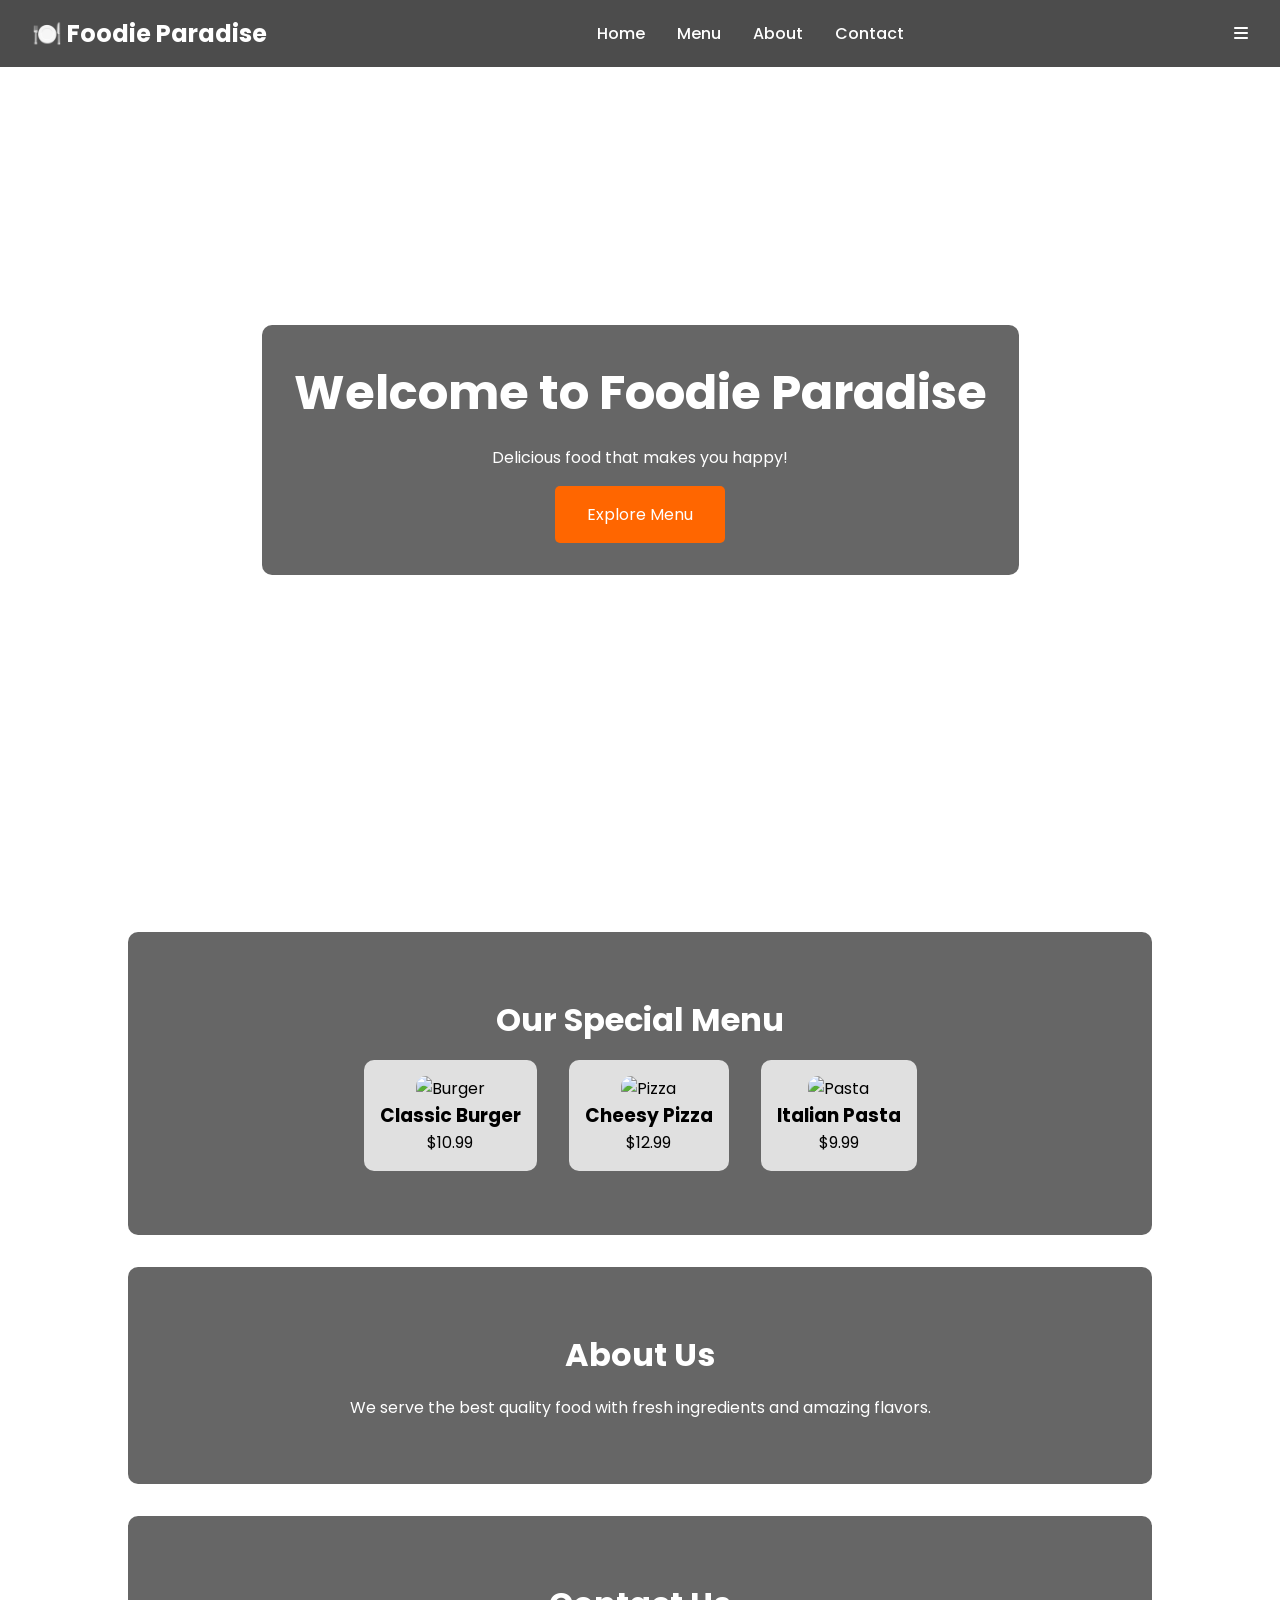
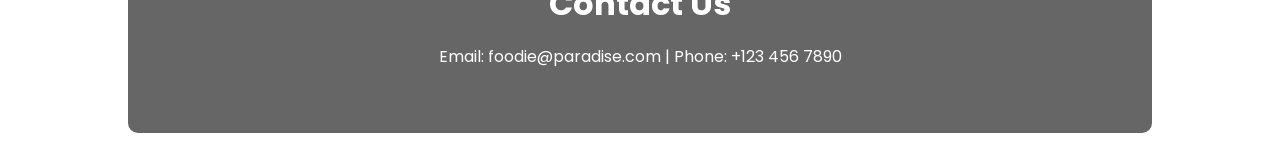
==== foodie/index.html @ 31742954 "Add files via upload" ====
<!DOCTYPE html>
<html lang="en">
<head>
    <meta charset="UTF-8">
    <meta name="viewport" content="width=device-width, initial-scale=1.0">
    <title>Foodie Paradise</title>
    <link rel="stylesheet" href="style.css">
    <script defer src="script.js"></script>
    <link rel="stylesheet" href="https://cdnjs.cloudflare.com/ajax/libs/font-awesome/6.4.2/css/all.min.css">
</head>
<body>

    <!-- Navbar -->
    <nav class="navbar">
        <div class="logo">🍽️ Foodie Paradise</div>
        <ul class="nav-links">
            <li><a href="#home">Home</a></li>
            <li><a href="#menu">Menu</a></li>
            <li><a href="#about">About</a></li>
            <li><a href="#contact">Contact</a></li>
        </ul>
        <div class="menu-toggle"><i class="fas fa-bars"></i></div>
    </nav>

    <!-- Hero Section -->
    <header id="home" class="hero">
        <div class="hero-text">
            <h1>Welcome to Foodie Paradise</h1>
            <p>Delicious food that makes you happy!</p>
            <a href="#menu" class="btn">Explore Menu</a>
        </div>
    </header>

    <!-- Menu Section -->
    <section id="menu" class="section">
        <h2>Our Special Menu</h2>
        <div class="menu-container">
            <div class="menu-item">
                <img src="images/burger.jpg" alt="Burger">
                <h3>Classic Burger</h3>
                <p>$10.99</p>
            </div>
            <div class="menu-item">
                <img src="images/pizza.jpg" alt="Pizza">
                <h3>Cheesy Pizza</h3>
                <p>$12.99</p>
            </div>
            <div class="menu-item">
                <img src="images/pasta.jpg" alt="Pasta">
                <h3>Italian Pasta</h3>
                <p>$9.99</p>
            </div>
        </div>
    </section>

    <!-- About Section -->
    <section id="about" class="section">
        <h2>About Us</h2>
        <p>We serve the best quality food with fresh ingredients and amazing flavors.</p>
    </section>

    <!-- Contact Section -->
    <section id="contact" class="section">
        <h2>Contact Us</h2>
        <p>Email: foodie@paradise.com | Phone: +123 456 7890</p>
    </section>

</body>
</html>
---- foodie/style.css ----
/* Import Google Fonts */
@import url('https://fonts.googleapis.com/css2?family=Poppins:wght@300;400;600&display=swap');

/* Reset Default Styles */
* {
    margin: 0;
    padding: 0;
    box-sizing: border-box;
    font-family: 'Poppins', sans-serif;
}

/* Fixed Background Image */
body {
    background: url('images/food-bg.jpg') no-repeat center center fixed;
    background-size: cover;
    color: white;
    text-align: center;
}

/* Navbar Styles */
.navbar {
    display: flex;
    justify-content: space-between;
    align-items: center;
    padding: 1rem 2rem;
    background: rgba(0, 0, 0, 0.7);
    position: fixed;
    width: 100%;
    top: 0;
    left: 0;
    z-index: 100;
}

.logo {
    font-size: 1.5rem;
    font-weight: bold;
}

.nav-links {
    list-style: none;
    display: flex;
}

.nav-links li {
    margin: 0 1rem;
}

.nav-links a {
    text-decoration: none;
    color: white;
    font-weight: 500;
    transition: 0.3s;
}

.nav-links a:hover {
    color: #ffcc00;
}

/* Hero Section */
.hero {
    height: 100vh;
    display: flex;
    align-items: center;
    justify-content: center;
    text-align: center;
    padding: 0 2rem;
}

.hero-text {
    background: rgba(0, 0, 0, 0.6);
    padding: 2rem;
    border-radius: 10px;
}

.hero h1 {
    font-size: 3rem;
    margin-bottom: 1rem;
}

.btn {
    display: inline-block;
    margin-top: 1rem;
    padding: 1rem 2rem;
    background: #ff6600;
    color: white;
    font-size: 1rem;
    text-decoration: none;
    border-radius: 5px;
    transition: 0.3s;
}

.btn:hover {
    background: #cc5500;
}

/* Section Styles */
.section {
    padding: 4rem 2rem;
    background: rgba(0, 0, 0, 0.6);
    margin: 2rem auto;
    width: 80%;
    border-radius: 10px;
}

h2 {
    font-size: 2rem;
    margin-bottom: 1rem;
}

/* Menu Section */
.menu-container {
    display: flex;
    justify-content: center;
    gap: 2rem;
    flex-wrap: wrap;
}

.menu-item {
    background: rgba(255, 255, 255, 0.8);
    padding: 1rem;
    border-radius: 10px;
    color: black;
    text-align: center;
}

.menu-item img {
    width: 150px;
    border-radius: 10px;
}

/* Responsive Design */
@media (max-width: 768px) {
    .nav-links {
        display: none;
        flex-direction: column;
        background: rgba(0, 0, 0, 0.9);
        position: absolute;
        top: 60px;
        right: 0;
        width: 100%;
        text-align: center;
    }

    .nav-links.active {
        display: flex;
    }

    .menu-toggle {
        display: block;
        font-size: 1.5rem;
        cursor: pointer;
    }

    .menu-container {
        flex-direction: column;
    }
}
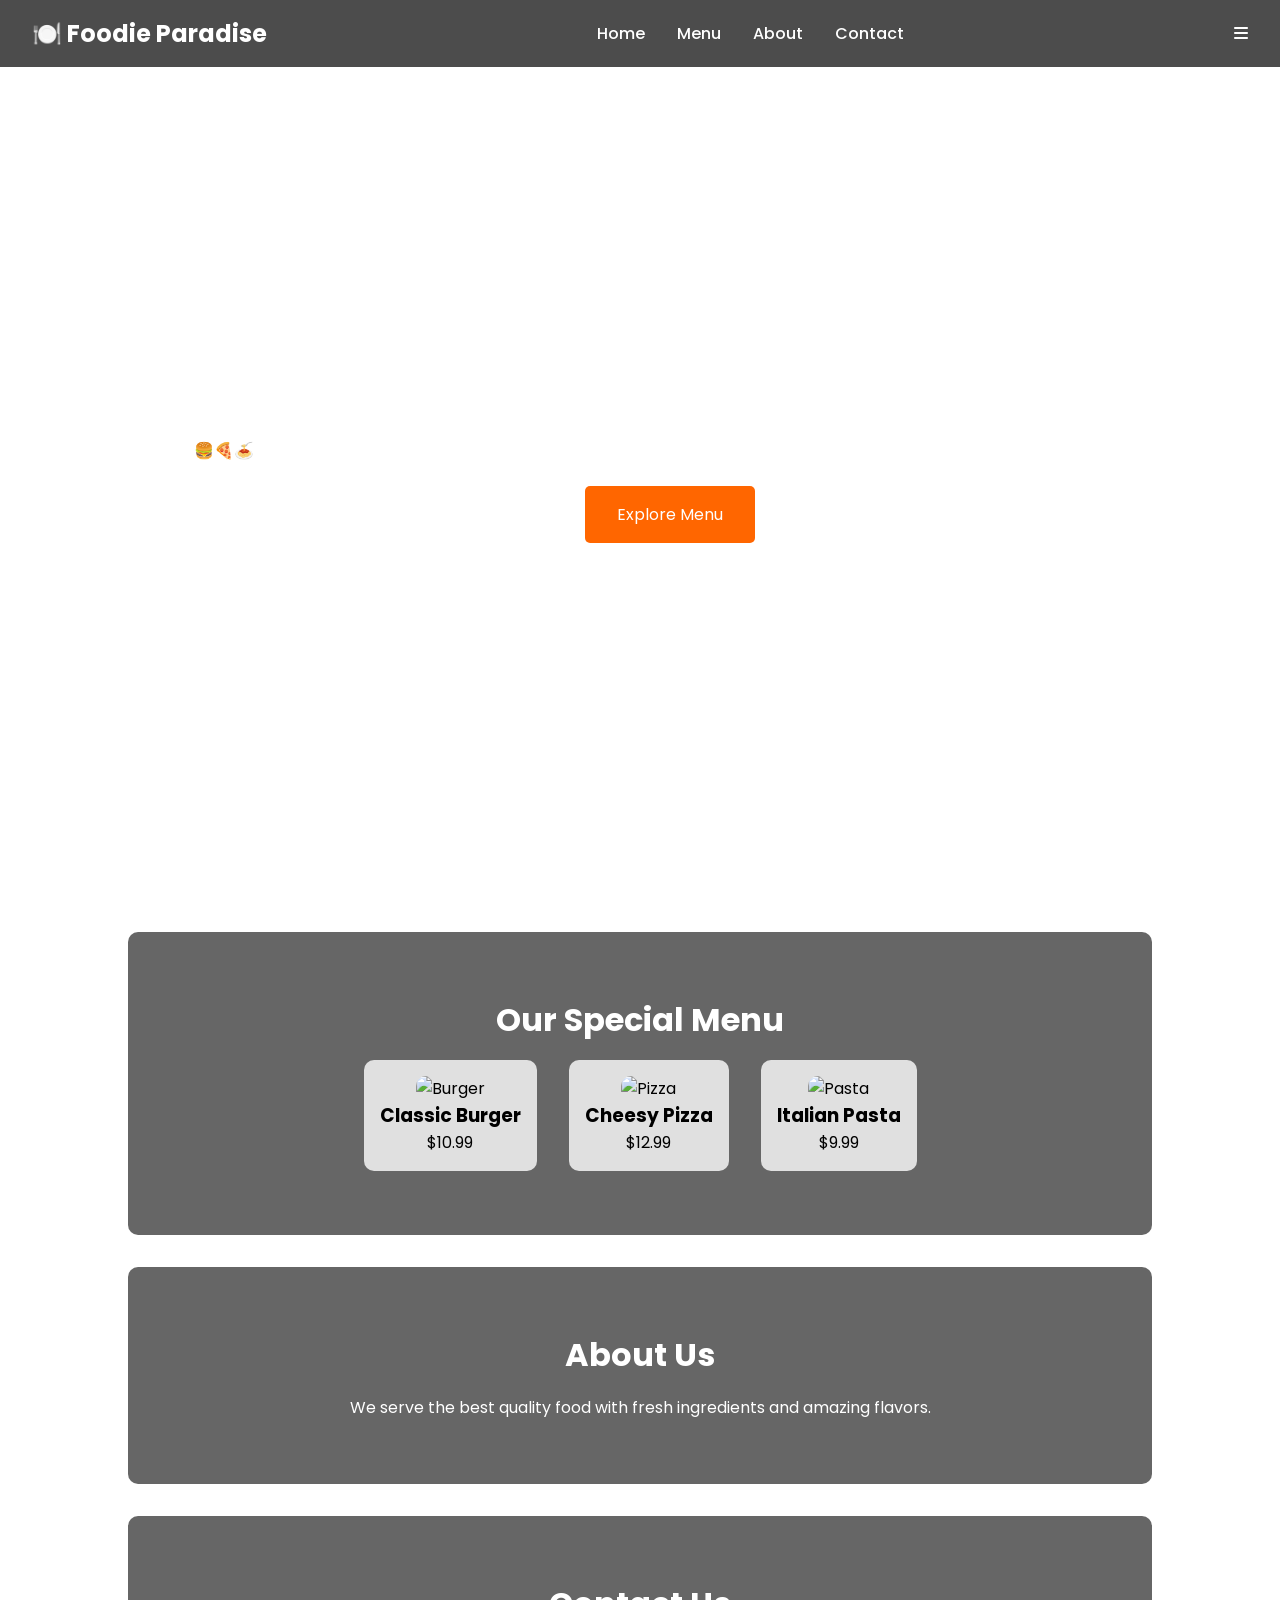
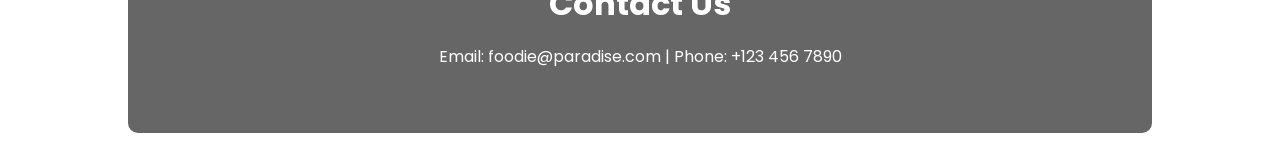
==== commit 8a4db1b8: "Enhance hero section with floating food icons Added floating food icons to the hero section and upda" ====
--- a/foodie/index.html
+++ b/foodie/index.html
@@ -24,12 +24,18 @@
 
     <!-- Hero Section -->
     <header id="home" class="hero">
-        <div class="hero-text">
-            <h1>Welcome to Foodie Paradise</h1>
-            <p>Delicious food that makes you happy!</p>
-            <a href="#menu" class="btn">Explore Menu</a>
-        </div>
-    </header>
+
+    <div class="floating-food burger">🍔</div>
+    <div class="floating-food pizza">🍕</div>
+    <div class="floating-food pasta">🍝</div>
+
+    <div class="hero-content">
+        <h1>Experience Food Like Never Before</h1>
+        <p>Luxury Dining • Fresh Ingredients • Premium Taste</p>
+        <a href="#menu" class="btn">Explore Menu</a>
+    </div>
+
+</header>
 
     <!-- Menu Section -->
     <section id="menu" class="section">
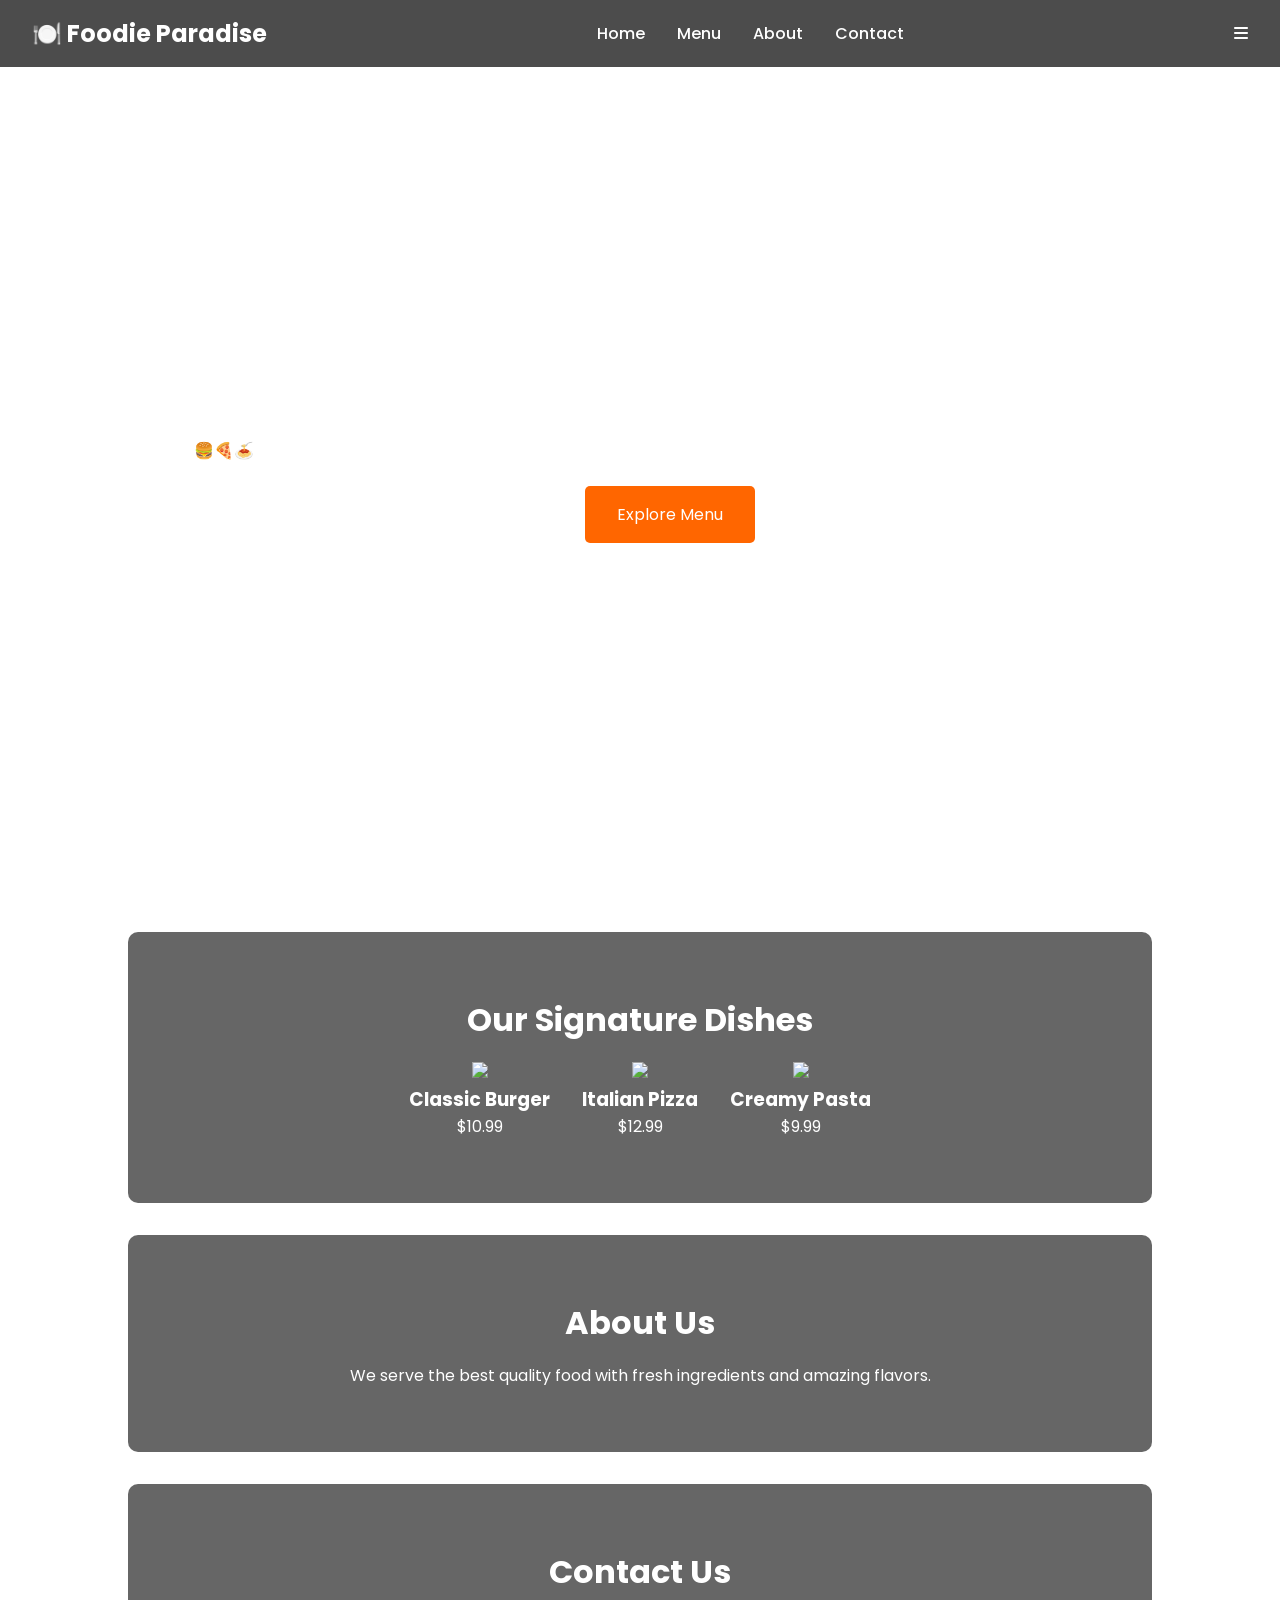
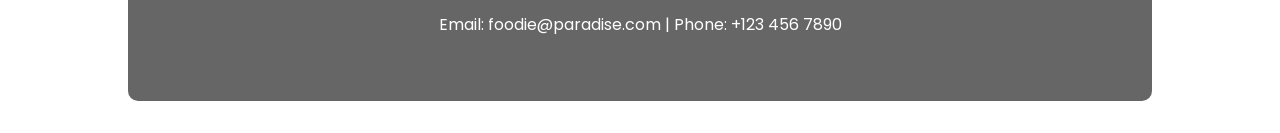
==== commit 5eec2424: "Update index.html" ====
--- a/foodie/index.html
+++ b/foodie/index.html
@@ -39,26 +39,32 @@
 
     <!-- Menu Section -->
     <section id="menu" class="section">
-        <h2>Our Special Menu</h2>
-        <div class="menu-container">
-            <div class="menu-item">
-                <img src="images/burger.jpg" alt="Burger">
-                <h3>Classic Burger</h3>
-                <p>$10.99</p>
-            </div>
-            <div class="menu-item">
-                <img src="images/pizza.jpg" alt="Pizza">
-                <h3>Cheesy Pizza</h3>
-                <p>$12.99</p>
-            </div>
-            <div class="menu-item">
-                <img src="images/pasta.jpg" alt="Pasta">
-                <h3>Italian Pasta</h3>
-                <p>$9.99</p>
-            </div>
+
+    <h2 class="section-title">Our Signature Dishes</h2>
+
+    <div class="menu-container">
+
+        <div class="menu-card">
+            <img src="images/burger.jpg">
+            <h3>Classic Burger</h3>
+            <p>$10.99</p>
         </div>
-    </section>
 
+        <div class="menu-card featured">
+            <img src="images/pizza.jpg">
+            <h3>Italian Pizza</h3>
+            <p>$12.99</p>
+        </div>
+
+        <div class="menu-card">
+            <img src="images/pasta.jpg">
+            <h3>Creamy Pasta</h3>
+            <p>$9.99</p>
+        </div>
+
+    </div>
+
+</section>
     <!-- About Section -->
     <section id="about" class="section">
         <h2>About Us</h2>
